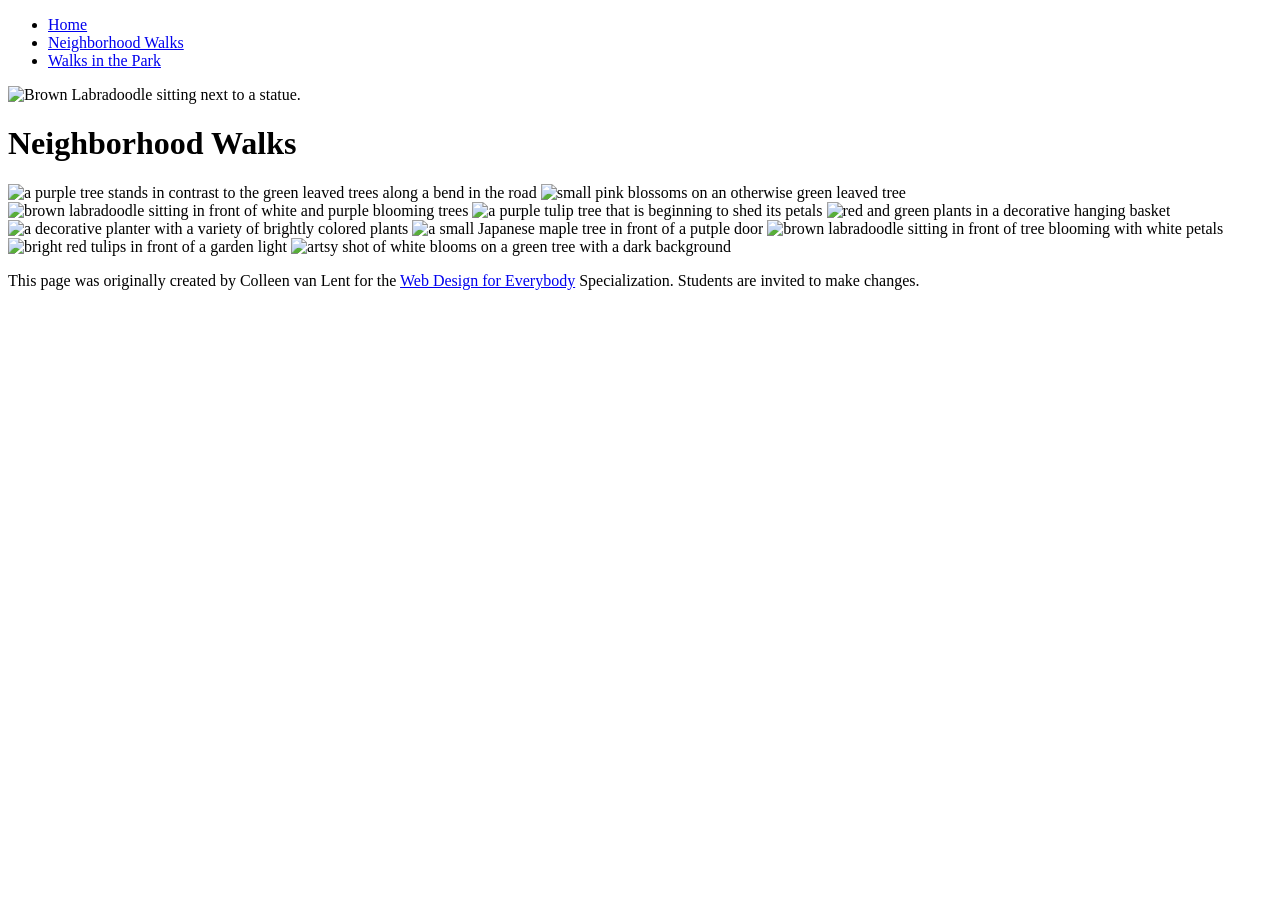
==== neighborhood.html @ b7fb8754 "Add files via upload" ====
<!DOCTYPE html>
<html lang="en">
    <head>
        <meta charset="utf-8" />
        <meta name="viewport" content="width=device-width" />
        <title>Neighborhood Walk</title>
        <!-- You will need to link to the CSS file -->
        <link rel="stylesheet" href="css/style.css" />
    </head>

    <body>
        <header>
            <nav>
                <ul>
                    <li><a href="index.html">Home</a></li>
                    <li><a href="neighborhood.html">Neighborhood Walks</a></li>
                    <li><a href="parks.html">Walks in the Park</a></li>
                </ul>
            </nav>
            <img
                src="images/BaconGallupPark.jpg"
                width="200"
                alt="Brown Labradoodle sitting next to a statue."
            />
            <h1>Neighborhood Walks</h1>
        </header>
        <main>
            <div>
                <img
                    src="images/bend_in_the_road.png"
                    alt="a purple tree stands in contrast to the green leaved trees along a bend in the road"
                    width="100"
                />
                <img
                    src="images/pink_blossoms.png"
                    alt="small pink blossoms on an otherwise green leaved tree"
                    width="100"
                />
                <img
                    src="images/blooming_trees.png"
                    alt="brown labradoodle sitting in front of white and purple blooming  trees"
                    width="100"
                />
                <img
                    src="images/falling_petals.png"
                    alt="a purple tulip tree that is beginning to shed its petals"
                    width="100"
                />
                <img
                    src="images/hanging_plants.png"
                    alt="red and green plants in a decorative hanging basket"
                    width="100"
                />
                <img
                    src="images/potted_plants.png"
                    alt="a decorative planter with a variety of brightly colored plants "
                    width="100"
                />
                <img
                    src="images/red_maple.png"
                    alt="a small Japanese maple tree in front of a putple door"
                    width="100"
                />
                <img
                    src="images/tree_with_white_blooms.png"
                    alt="brown labradoodle sitting in front of tree blooming with white petals"
                    width="100"
                />
                <img
                    src="images/tulips.png"
                    alt="bright red tulips in front of a garden light"
                    width="100"
                />
                <img
                    src="images/white_buds_on_tree.png"
                    alt="artsy shot of white blooms on a green tree with a dark background"
                    width="100"
                />
            </div>
        </main>
        <footer>
            <p>
                This page was originally created by Colleen van Lent for the
                <a href="https://www.coursera.org/specializations/web-design">
                    Web Design for Everybody</a
                >
                Specialization. Students are invited to make changes.
            </p>
        </footer>
    </body>
</html>
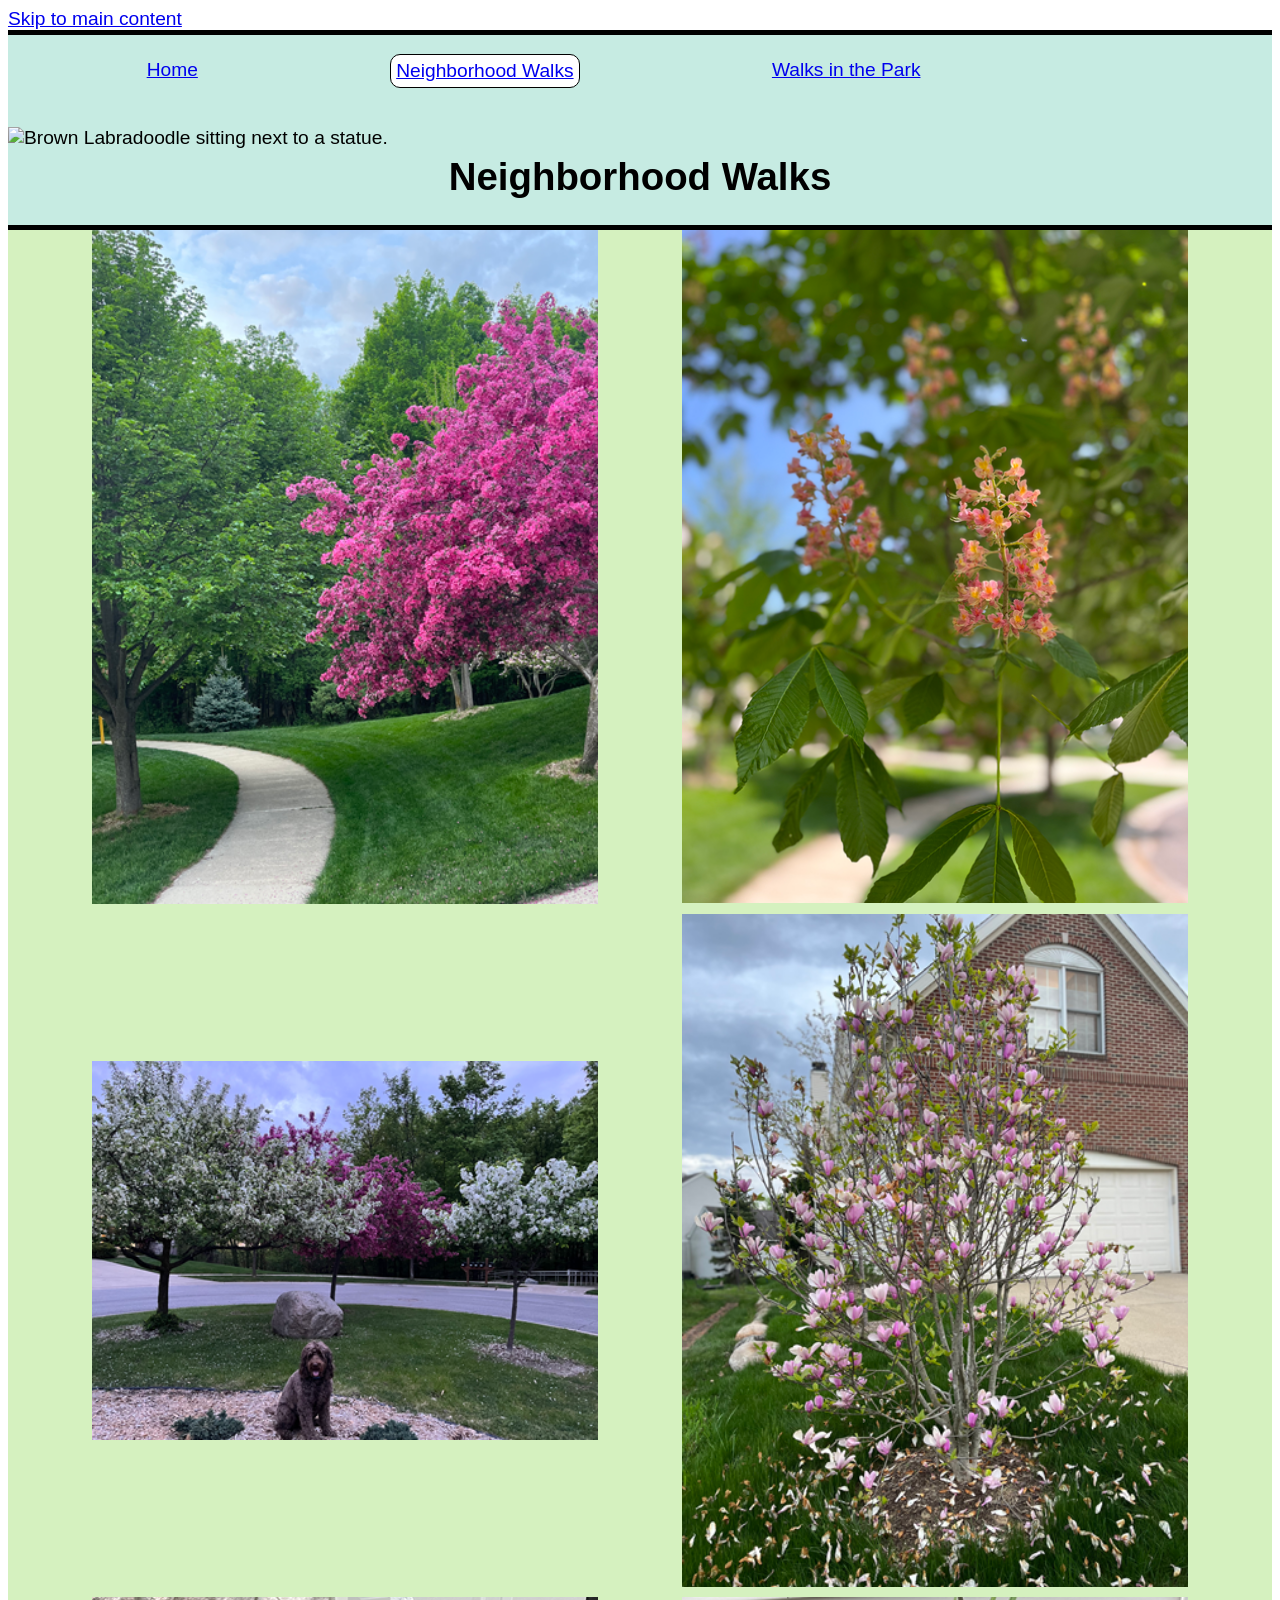
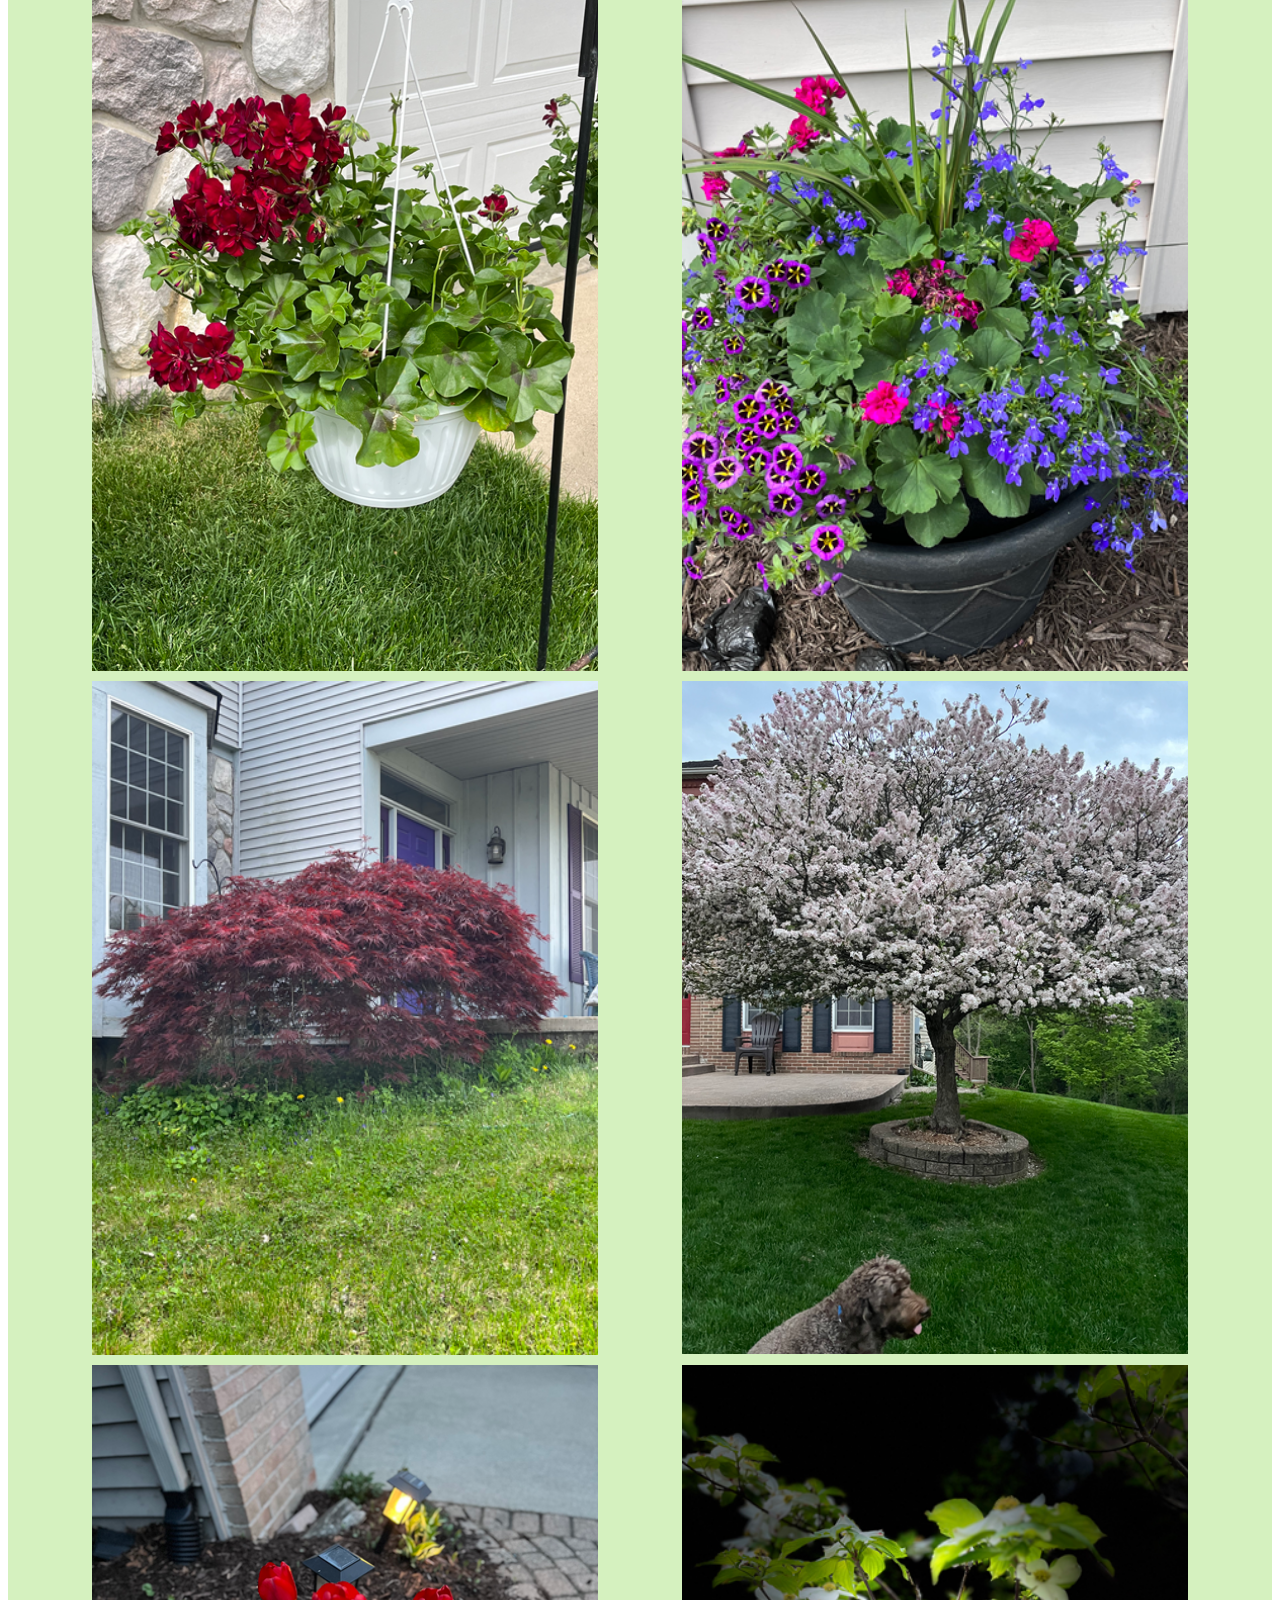
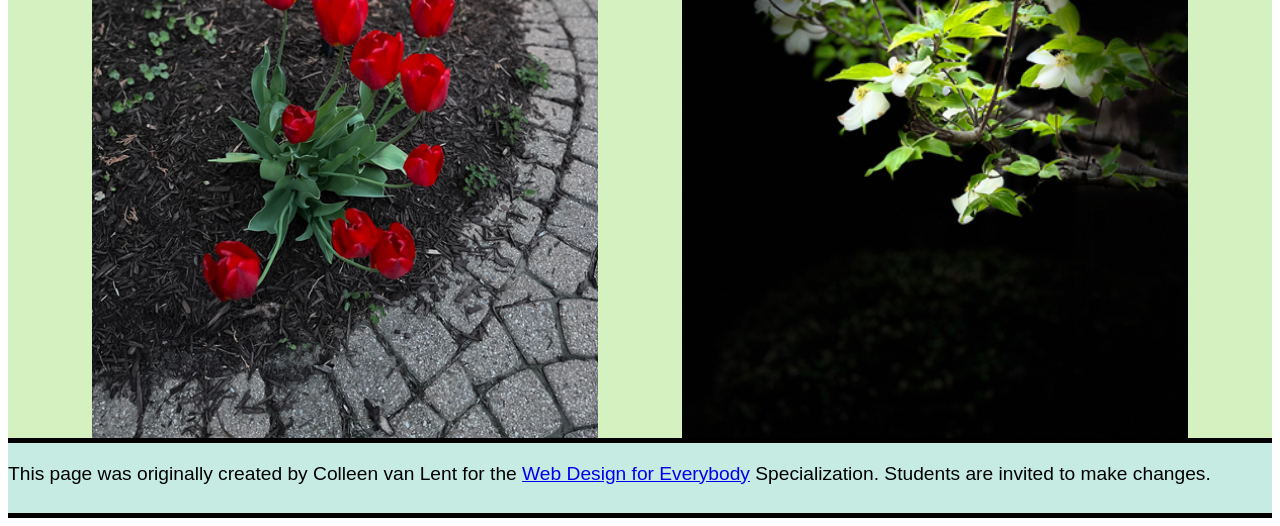
==== commit dddeccd2: "Add files via upload" ====
--- a/neighborhood.html
+++ b/neighborhood.html
@@ -1,81 +1,80 @@
-<!DOCTYPE html>
+<!DOCTYPE html> 
 <html lang="en">
     <head>
-        <meta charset="utf-8" />
-        <meta name="viewport" content="width=device-width" />
+        <meta charset="utf-8">
+        <meta name="viewport" content="width=device-width">
         <title>Neighborhood Walk</title>
         <!-- You will need to link to the CSS file -->
-        <link rel="stylesheet" href="css/style.css" />
+        <link rel="stylesheet" href="css/style.css">
     </head>
 
     <body>
+        <a href="#main-content">Skip to main content</a>
         <header>
             <nav>
                 <ul>
                     <li><a href="index.html">Home</a></li>
-                    <li><a href="neighborhood.html">Neighborhood Walks</a></li>
+                    <li class="current">
+                        <a href="neighborhood.html">Neighborhood Walks</a>
+                    </li>
                     <li><a href="parks.html">Walks in the Park</a></li>
                 </ul>
             </nav>
-            <img
-                src="images/BaconGallupPark.jpg"
-                width="200"
-                alt="Brown Labradoodle sitting next to a statue."
-            />
+            <img src="images/BaconGallupPark.jpg" width="200" alt="Brown Labradoodle sitting next to a statue.">
             <h1>Neighborhood Walks</h1>
         </header>
-        <main>
-            <div>
+        <main id="main-content">
+            <div class="grid-gallery">
                 <img
                     src="images/bend_in_the_road.png"
                     alt="a purple tree stands in contrast to the green leaved trees along a bend in the road"
                     width="100"
-                />
+                >
                 <img
                     src="images/pink_blossoms.png"
                     alt="small pink blossoms on an otherwise green leaved tree"
                     width="100"
-                />
+                >
                 <img
                     src="images/blooming_trees.png"
                     alt="brown labradoodle sitting in front of white and purple blooming  trees"
                     width="100"
-                />
+                >
                 <img
                     src="images/falling_petals.png"
                     alt="a purple tulip tree that is beginning to shed its petals"
                     width="100"
-                />
+                >
                 <img
                     src="images/hanging_plants.png"
                     alt="red and green plants in a decorative hanging basket"
                     width="100"
-                />
+                >
                 <img
                     src="images/potted_plants.png"
                     alt="a decorative planter with a variety of brightly colored plants "
                     width="100"
-                />
+                >
                 <img
                     src="images/red_maple.png"
                     alt="a small Japanese maple tree in front of a putple door"
                     width="100"
-                />
+                >
                 <img
                     src="images/tree_with_white_blooms.png"
                     alt="brown labradoodle sitting in front of tree blooming with white petals"
                     width="100"
-                />
+                >
                 <img
                     src="images/tulips.png"
                     alt="bright red tulips in front of a garden light"
                     width="100"
-                />
+                >
                 <img
                     src="images/white_buds_on_tree.png"
                     alt="artsy shot of white blooms on a green tree with a dark background"
                     width="100"
-                />
+                >
             </div>
         </main>
         <footer>
--- a/css/style.css
+++ b/css/style.css
@@ -0,0 +1,79 @@
+body {
+    font-family: "Segoe UI", Tahoma, Geneva, Verdana, sans-serif;
+    font-size: 120%;
+}
+
+header {
+    background-color: #61c8af5c;
+    border-top: 5px solid #000000;
+    border-bottom: 5px solid #000000;
+}
+
+header img {
+    width: 10%;
+    position: relative;
+    top: 20px;
+}
+
+nav {
+    display: inline-block;
+    width: 80%;
+}
+
+ul {
+    display: flex;
+    justify-content: space-around;
+}
+
+li {
+    display: inline-block;
+    list-style-type: none;
+    padding: 5px;
+    border-radius: 10px;
+}
+
+h1 {
+    text-align: center;
+    font-family: "Lucida Sans", Geneva, Verdana, sans-serif;
+    color: #000000;
+}
+
+.current {
+    background-color: #ffffff;
+    border: 1px solid #000000;
+}
+
+main {
+    background-color: #cceeb0cf;
+    font-size: 110%;
+}
+
+.grid-gallery {
+    display: grid;
+    grid-template-columns: 40% 40%;
+    grid-template-rows: auto;
+    justify-content: space-evenly;
+    align-items: center;
+    row-gap: 10px;
+}
+
+.flex-gallery {
+    display: flex;
+    justify-content: space-evenly;
+    flex-wrap: wrap;
+}
+
+.grid-gallery img {
+    width: 100%;
+}
+
+footer {
+    background-color: #61c8af5c;
+    border-top: 5px solid #000000;
+    border-bottom: 5px solid #000000;
+    padding-bottom: 10px;
+}
+
+p {
+    line-height: 110%;
+}
